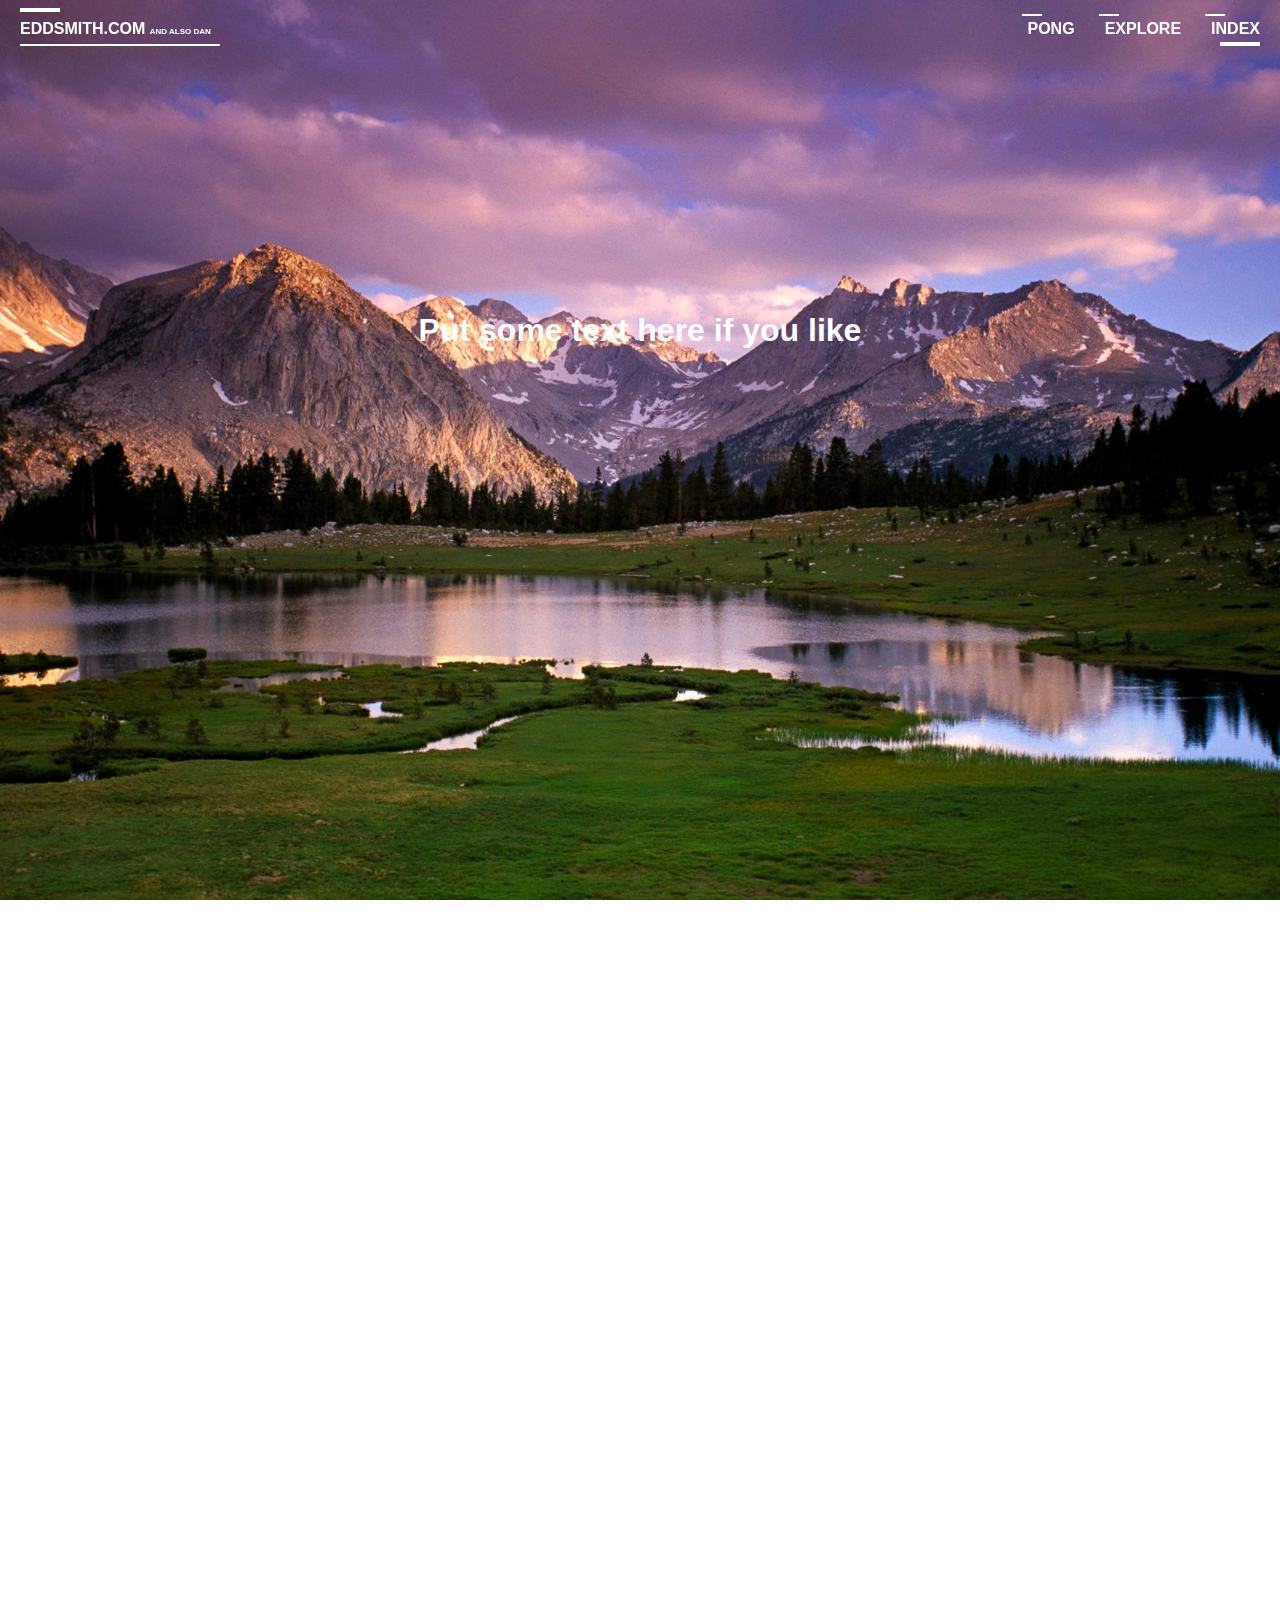
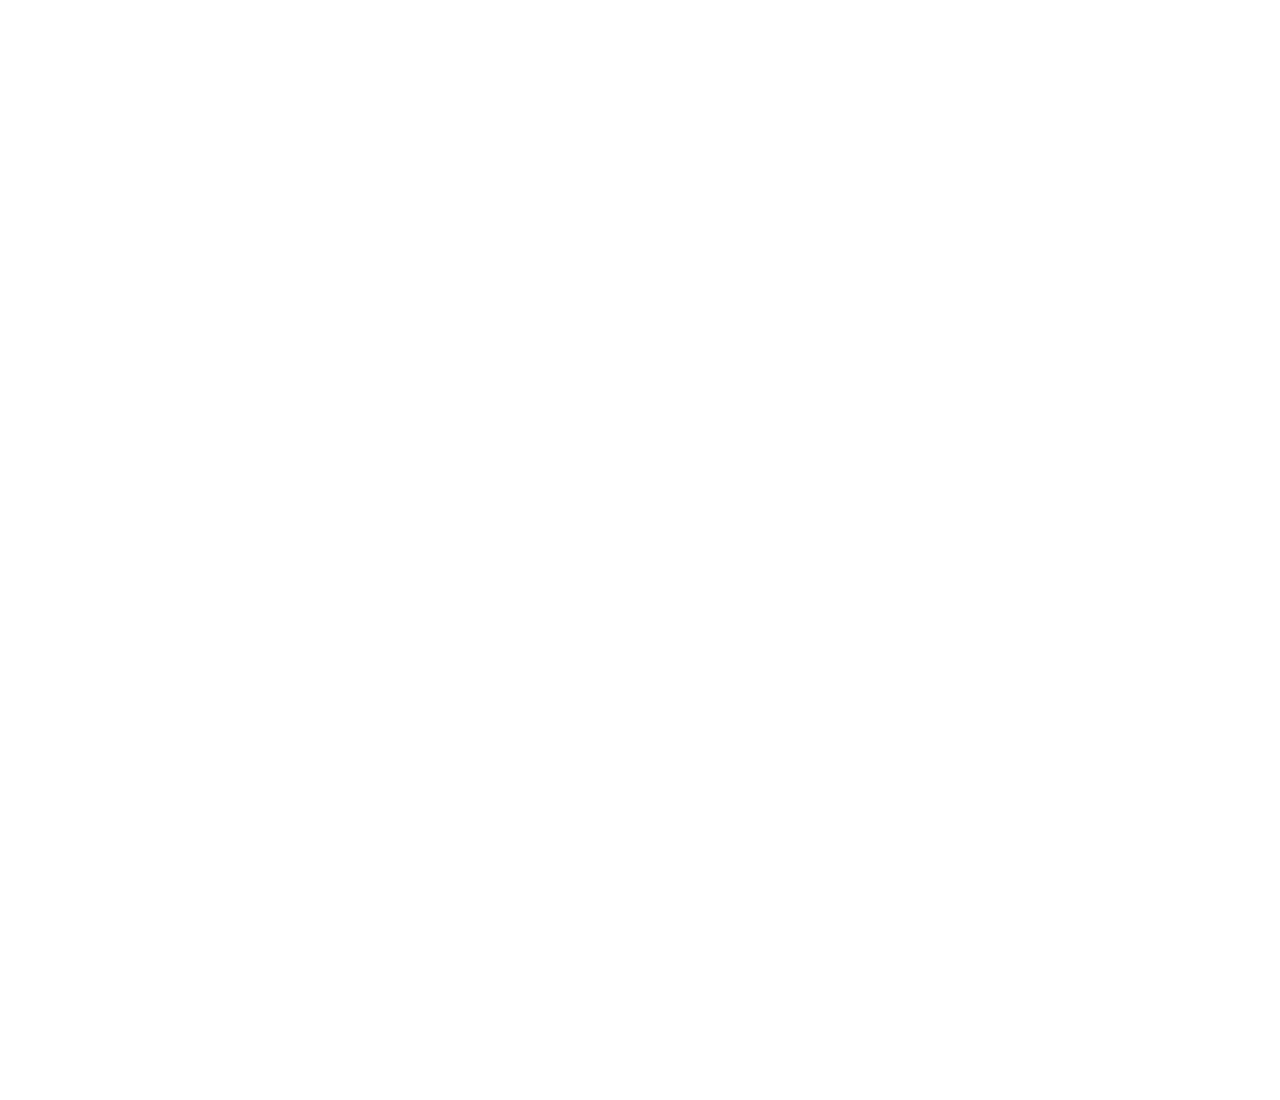
==== design2/index.html @ 84c5cac9 "first commit" ====
<head>
	<title>Edd Smid Official</title>
	<link rel="stylesheet" href="assets/css/main.css">
	<link rel="stylesheet" href="assets/css/header.css">
	<script src="https://ajax.googleapis.com/ajax/libs/jquery/3.2.1/jquery.min.js"></script>
	<script src="assets/js/main.js" type="text/javascript"></script>
</head>

<body>
	<header class="paralax">
		<h1 class="nav-button">Eddsmith.com <span style="font-size: 6pt;">and also dan</span></h1>
		<div>
			<p class="nav-button-first nav-button">index</p>
			<p class="nav-button">explore</p>
			<p class="nav-button">pong</p>
		</div>
	</header>
	<section class="slide slide1">
		<div class="slide-wrap slide-1-wrap">
			<div class="paralax-double">
				<h1>Put some text here if you like</h1>
				<div class="btn btn-red">
					<div>
						<p><a href="/quiz">70-480 quiz</a></p>
					</div>
				</div>
				<div class="btn btn-red">
					<div>
						<p><a class="explore-more-btn">Explore more</a></p>
					</div>
				</div>
			</div>
		</div>
	</section>
	<section class="slide slide2">
		<div class="slide-wrap slide-2-wrap">
			<div class="paralax-double">
				<div class="slide2_left">
					<h2>explore</h2>
					<p>Explore some projects i have been involved with.</p>
				</div>
				<div class="slide2_right">
					<div>
						<a href="/quiz">
							<h3>70-480</h3>
							<p>Dummy text at the moment see how adding text underneath the title works with these blocks.</p>
						</a>
					</div>	
					<div>
						<a href="#">
							<h3>Pulsant</h3>
						</a>
					</div>
					<div>
						<a href="#">
							<h3>Staysure</h3>
						</a>
					</div>
				</div>
			</div>
		</div>
	</section>
	<section class="slide slide3">
		<section class="pong-wrap">
			<div class="score">
				<h1>player<span class="player_score"></span>-<span class="opponent_score"></span>Computer</h1>
			</div>
			<div class="ball"></div>
			<div class="player"></div>
			<div class="opponent"></div>
		</section>
	</section>
</body>
---- design2/assets/css/main.css ----
body{
	margin: 0;
	padding: 0;
	font-family: helvetica;
}

a{
	text-decoration: none;
	color: white; 
}

p, h1, h2, h3{
	color: white;
}

p{
	font-weight: 600;
}

.btn{
	position: relative;
	margin: 0 auto 1rem auto;
	opacity: 0;
	border: 2px solid white;
	box-sizing: content-box;
	/*overflow-x: hidden;*/
	display: inline-block;

	animation-name: button-display;
	animation-duration: 2s;
	animation-fill-mode: forwards;
	animation-delay: 1s;
}

.btn div{
	overflow: hidden;
}

.btn:before{
	opacity: 0;
	content: "";
	position: absolute;
	top: -4px;
	left: 10px;
	width: 30px;
	height: 6px;
	background: white;
	transition: 0.3s all ease;

	animation: show-button-decal;
	animation-duration: 0.5s;
	animation-delay: 2s;
	animation-fill-mode: forwards;
}

.btn:hover:before{
	width: 90px;
}

@keyframes show-button-decal{
	0%{
		opacity: 0;
	}
	100%{
		opacity: 1;
	}
}

.btn p{
	text-transform: uppercase;
	margin: 10px auto;
	text-align: center;
	width: 200px;
	cursor: pointer;

	animation-name: offset-button-text;
	animation-duration: 2s;
	animation-fill-mode: forwards;
	animation-delay: 1s;
}

.btn-red{
	background: rgba(140,0,0,0.6);
	transition: 0.3s all ease;
}
.btn-red:hover{
	background: rgba(140,0,0,0.8);
}

.btn-yellow{
	background: rgba(130,82,0,0.6);
	transition: 0.3s all ease;
}
.btn-yellow:hover{
	background: rgba(130,82,0,0.8);
}

.btn-blue{
	background: rgba(0,0,1400,0.6);
	transition: 0.3s all ease;
}
.btn-blue:hover{
	background: rgba(0,0,140,0.8);
}

@keyframes button-display{
	0%{
		opacity: 1;
		width: 0;
	}
	100%{
		width: 200px;
		opacity: 1;
	}
}

@keyframes offset-button-text{
	0%{
		transform: translateX(-100px);
	}
	100%{
		transform: translateX(0px);
	}
}

.slide-wrap{
	position: absolute;
	top: 40%;
	left: 50%;
	transform: translate(-50%, -50%);
}

.slide{
	position: relative;
	width: 100%;
	height: 100vh;
	overflow: hidden;
	background-attachment: fixed;
	background-size: cover;
	background-position: bottom center;
}

.slide1{
	background-image: url(../images/BG_1.jpg);
	text-align: center;
}
.slide2{
	background-image: url(../images/BG_2.jpg);
}
.slide3{
	background-image: url(../images/BG_3.jpg);
	text-align: center;
}

/* SLIDE 1 START */

.slide-1-wrap{
	width: 95%;
}

/* SLIDE 1 END */


/* SLIDE 2 START */

.slide-2-wrap{
	width: 50%;
	min-width: 750px;
	height: 260px;
}

.slide-2-wrap > div{
	display: flex;
}

.slide2_left{
	height: 100%;
	flex: 1;
	box-sizing: border-box;
	padding: 0 2rem 0 0;
}

.slide2_left > h2{
	text-transform: uppercase;
	margin: 0.5rem 0 0 0;
	padding: 0 0 0.5rem 0;
	border-bottom: 2px solid white;
}
.slide2_left > h2:before{
	content: "";
	position: absolute;
	top: -2px;
	height: 6px;
	width: 60px;
	background: white;
}

.slide2_left > p{
	text-transform: uppercase;
	margin: 0.5rem 0;
	font-weight: 600;
	padding: 0 3rem 0 0;
}

.slide2_right{
	height: 100%;
	flex: 3;
	box-sizing: border-box;
	display: flex;
}

.slide2_right div{
	position: relative;
	flex: 1;
	margin: 0 8px;
	padding: 12px;
	border: 2px solid white;
	background: rgba(130,82,0,0.4);
	transition: 0.3s all ease;
}

.slide2_right > div:hover{
	background: rgba(130,82,0,0.8);
}

.slide2_right > div:before{
	content: "";
	position: absolute;
	width: 80px;
	height: 6px;
	top: -4px;
	background: white;
	transition: 0.3s all ease;
}

.slide2_right > div:hover:before{
	width: 120px
}

.slide2_right > div h3{
	text-transform: uppercase;
	margin: 0;
}

@media( max-width: 1024px ){
	.slide-2-wrap{
		width: 80%;
		min-width: 0;
	}

	.slide-2-wrap > div{
		display: block;
	}

	.slide2_left{
		height: auto;
		padding: 0 30% 1rem 0;;
	}

	.slide2_left > h2:before{
		top: -12px;
	}

	.slide2_right > div:before{
		top: calc(100% - 2px);
	}
}

@media( max-width: 668px ){
	.slide2_right{
		display: block;
	}

	.slide2_right > div{
		margin: 8px;
	}
}

/*
	PONG
*/
	.pong-wrap{
		width: 100%;
		height: 100%;
		position: relative;
	}

	.score{
		position: absolute;
		left: 50%;
		transform: translateX(-50%);
		color: white;
		text-transform: uppercase;
		font-size: 10px;
	}

	.score > h1{
		font-weight: 900;
		display: flex;
		align-items: center;
	}

	.player_score, .opponent_score{
		font-size: 48px;
		margin: 0 12px;
	}

	.ball{
		position: absolute;
		width: 20px;
		height: 20px;
		border-radius: 50%;
		background: white;
		margin: -10px 0 0 -10px;
	}

	.player, .opponent{
		position: absolute;
		width: 20px;
		height: 140px;
		background: white;
		margin-top: -70px;
	}

	.player{
		left: 60px;
		top: 50%;
	}

	.opponent{
		right: 60px;
		top: 50%;
	}
---- design2/assets/css/header.css ----
header{
	position: fixed;
	z-index: 9999999999999999;
	box-sizing: border-box;
	width: 100%;
	padding: 20px;
}

header > div > p, header > h1{
	float: right;
	margin: 0;
	padding: 0 0 0 30px;
	text-transform: uppercase;
	cursor: pointer;
	font-size: 12pt;
}

header > h1{
	margin: 0;
	padding: 0 30px 6px 0;
	float: left;
}

header > h1:before{
	content: "";
	position: absolute;
	height: 4px;
	width: 40px;
	background: white;
	top: 8px;
	transition: 0.3s all ease;
}
header > h1:hover:before{
	width: 200px;
}

header > h1:after{
	content: "";
	position: absolute;
	height: 2px;
	width: 200px;
	background: white;
	top: 44px;	
	left: 20px;
	transition: 0.3s all ease;
}

header > h1:hover:after{
	width: 40px;
}

header p{
	position: relative;
}

header p:after{
	content: "";
	position: absolute;
	top: -6px;
	left: 24px;
	height: 2px;
	width: 20px;
	background: white;
	transition: 0.3s all ease;	
}

header p:hover:after{
	width: 40px;
}

header .nav-button-first:before{
	content: "";
	position: absolute;
	bottom: -8px;
	right: 0;
	height: 4px;
	width: 40px;
	background: white;
	transition: 0.3s all ease;
}

header > div:hover > .nav-button-first:before{
	width: 200px;	
}

@media ( max-width: 668px ) {
	header > h1{
		width: 100%;
	}

	header > h1:after{
		width: calc(100% - 40px);
	}

	header > h1:hover:after{
		width: calc(100% - 40px);
	}

	header > div > p{
		padding: 8px 0 0 30px;
	}

	header > div > p:after{
		display: none;
	}
}
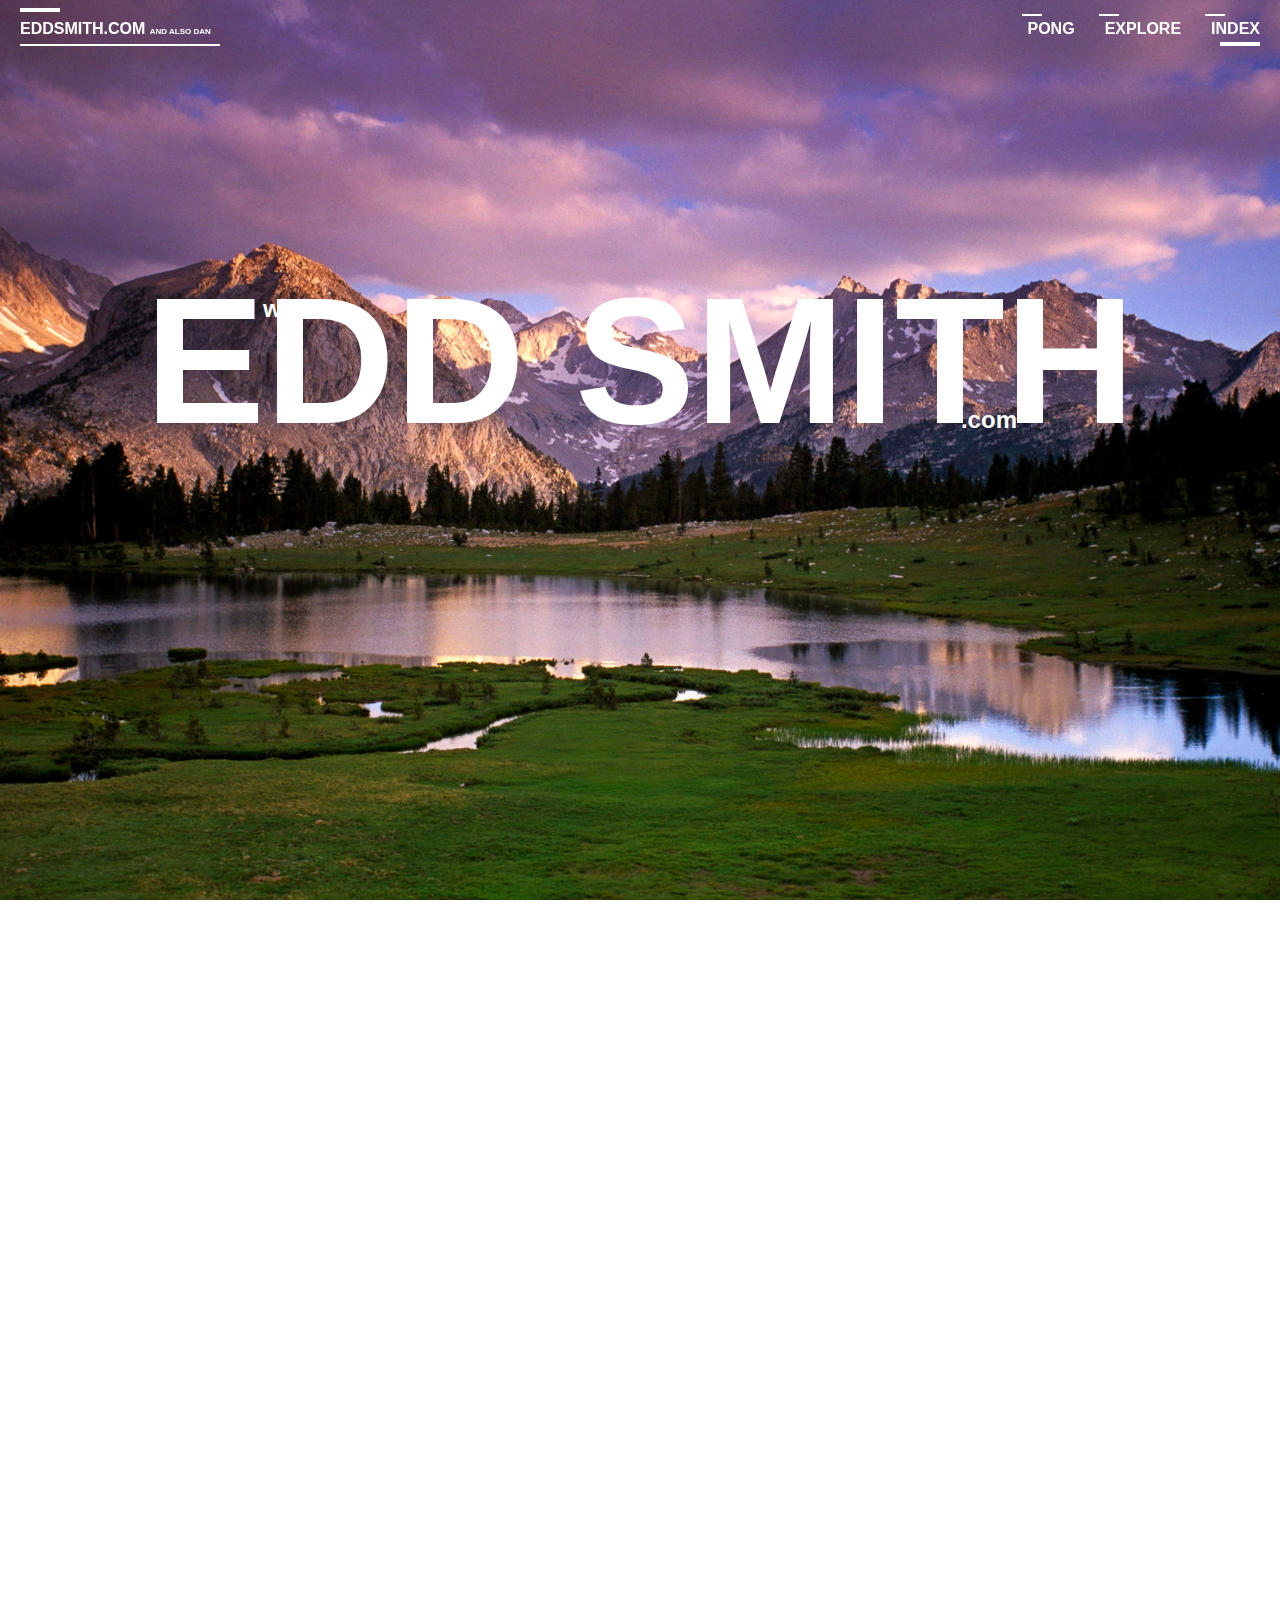
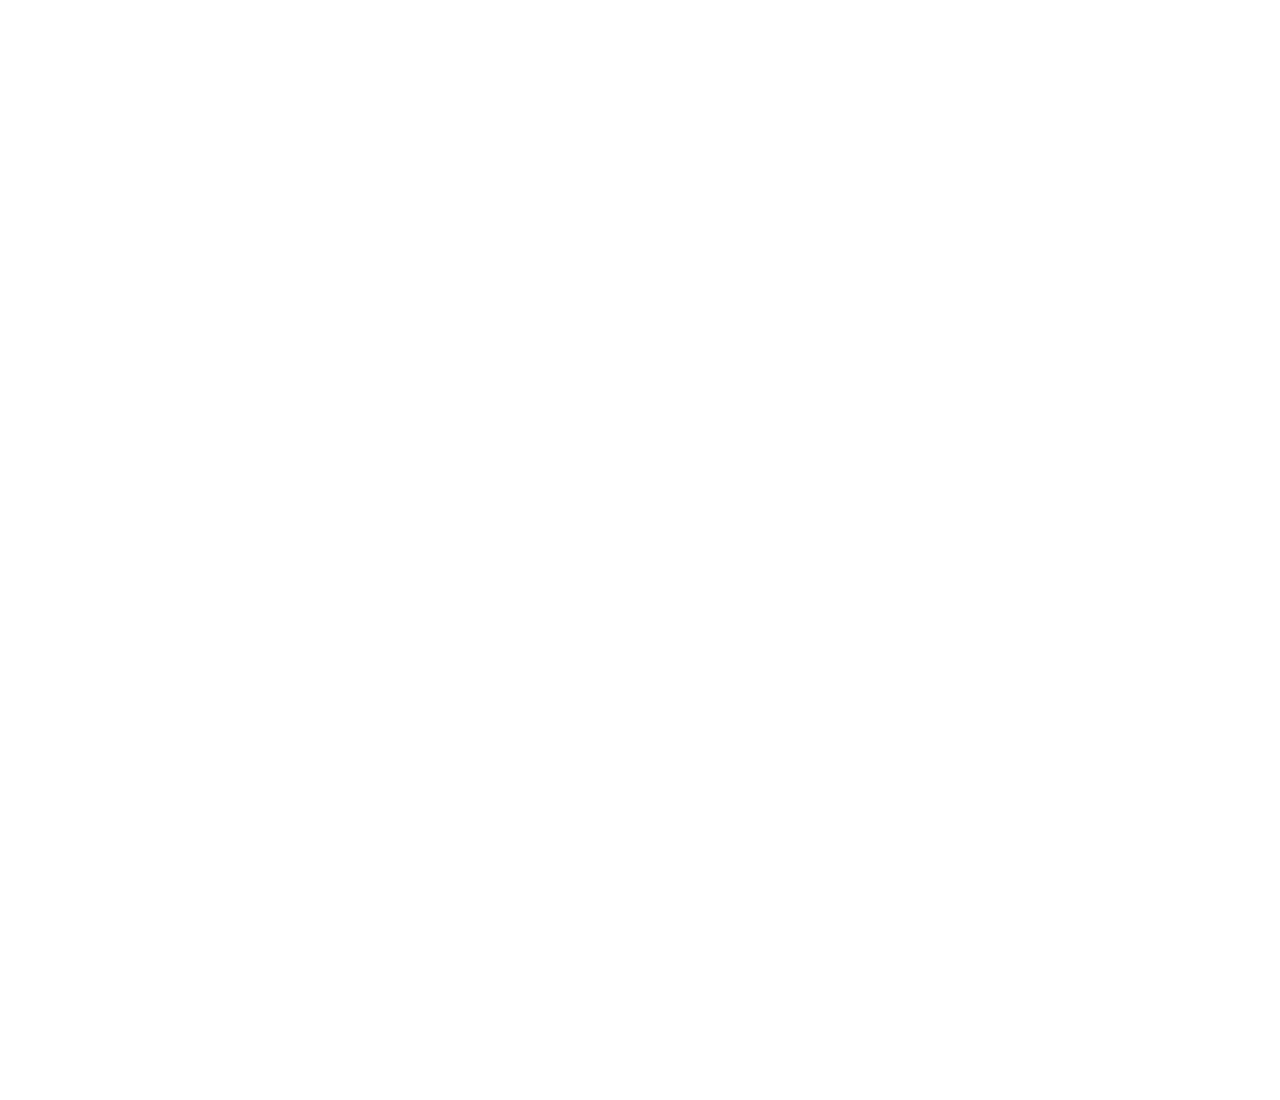
==== commit 7ebf2288: "title" ====
--- a/design2/index.html
+++ b/design2/index.html
@@ -18,17 +18,7 @@
 	<section class="slide slide1">
 		<div class="slide-wrap slide-1-wrap">
 			<div class="paralax-double">
-				<h1>Put some text here if you like</h1>
-				<div class="btn btn-red">
-					<div>
-						<p><a href="/quiz">70-480 quiz</a></p>
-					</div>
-				</div>
-				<div class="btn btn-red">
-					<div>
-						<p><a class="explore-more-btn">Explore more</a></p>
-					</div>
-				</div>
+				<h1>EDD SMITH</h1>
 			</div>
 		</div>
 	</section>
--- a/design2/assets/css/main.css
+++ b/design2/assets/css/main.css
@@ -158,6 +158,28 @@
 	width: 95%;
 }
 
+.slide1 h1{
+	font-weight: 900;
+	font-size: 180px;
+	margin: 0;
+	position: relative;
+}
+
+.slide1 h1:before{
+	content: "www.";
+	position: absolute;
+	left: 19%;
+	top: 38px;
+	font-size: 24px;
+}
+
+.slide1 h1:after{
+	content: ".com";
+	position: absolute;
+	right: 19%;
+	bottom: 30px;
+	font-size: 24px;
+}
 /* SLIDE 1 END */
 
 
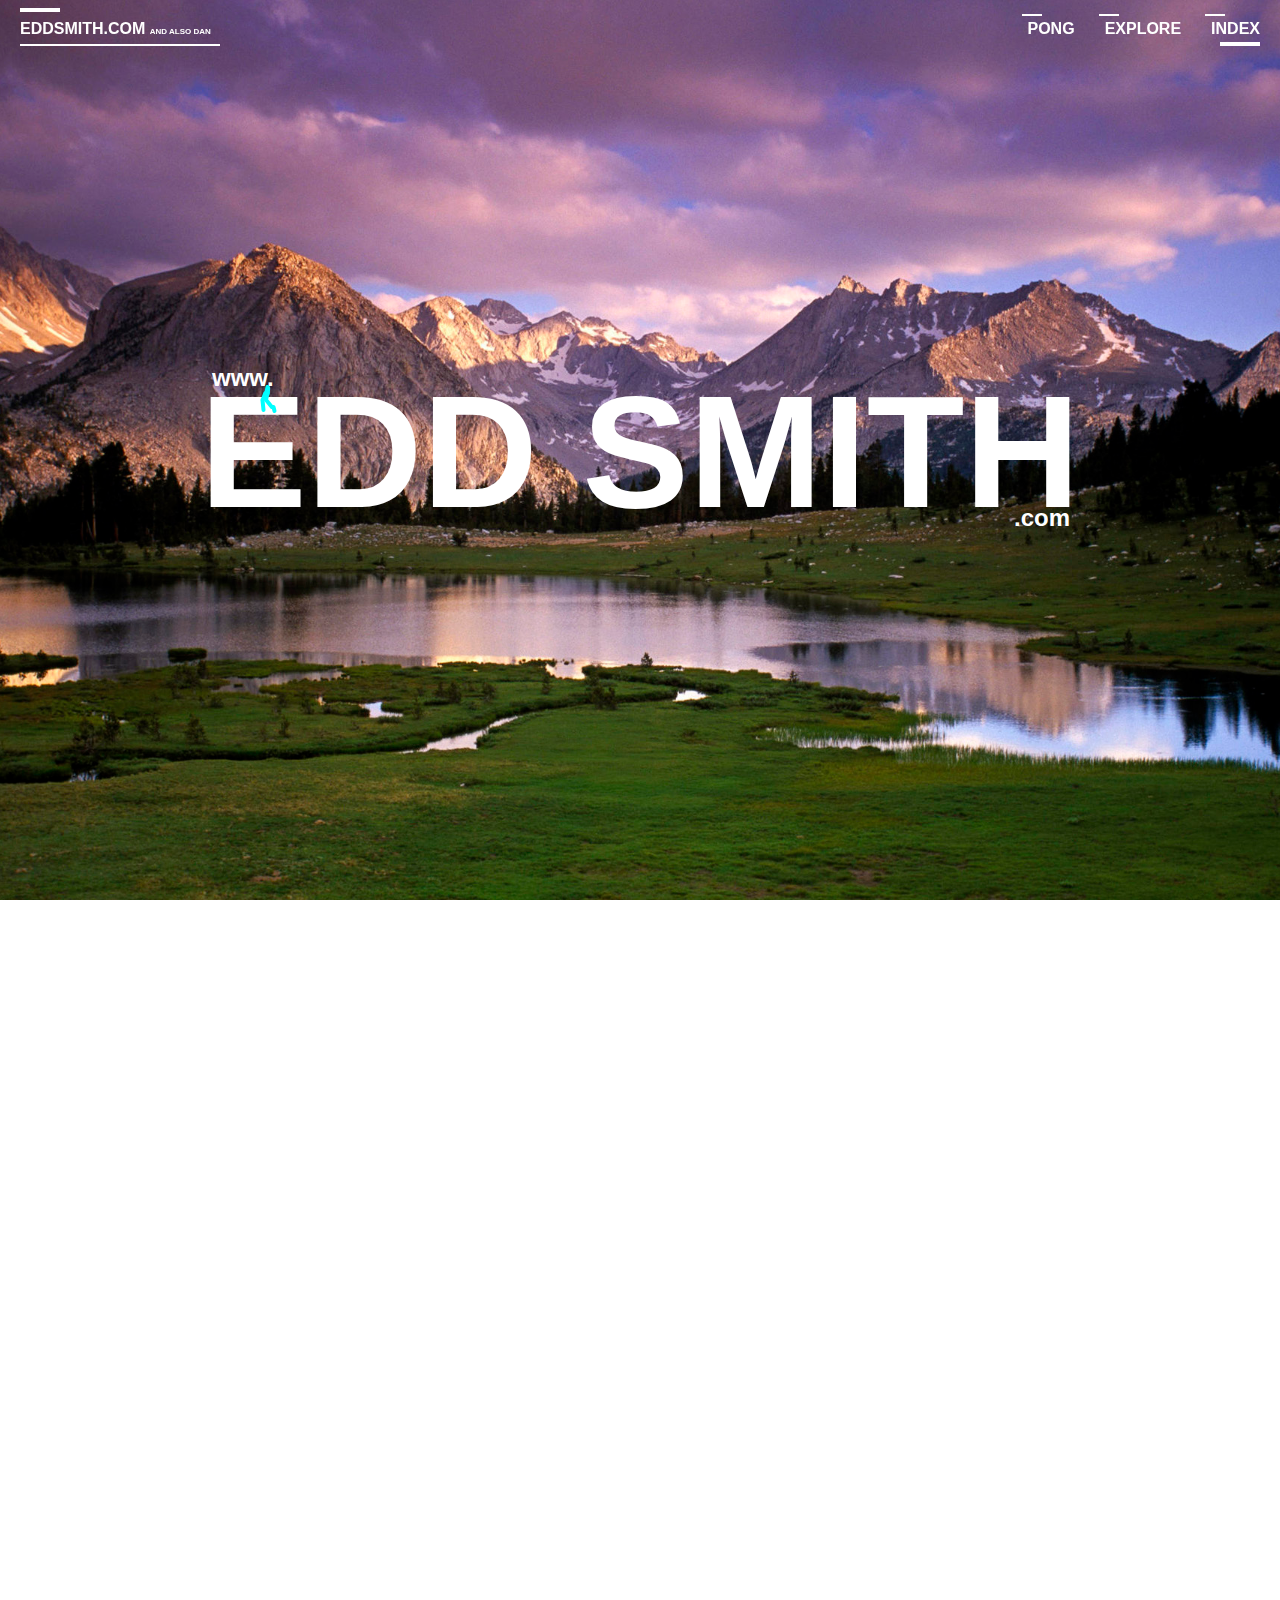
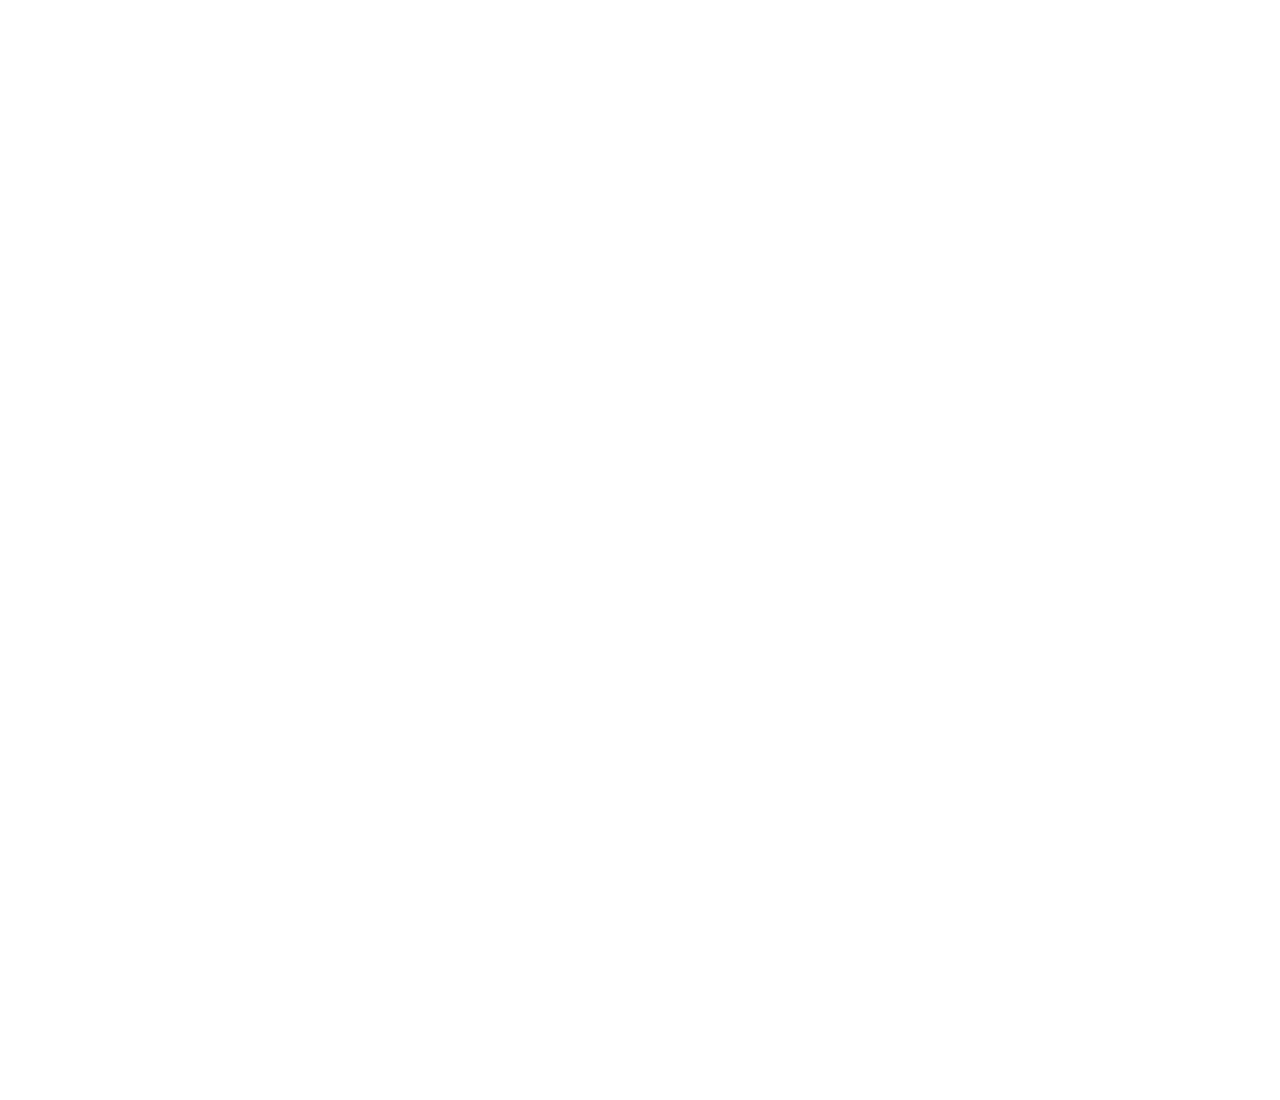
==== commit a917c3b3: "things" ====
--- a/design2/index.html
+++ b/design2/index.html
@@ -2,6 +2,7 @@
 	<title>Edd Smid Official</title>
 	<link rel="stylesheet" href="assets/css/main.css">
 	<link rel="stylesheet" href="assets/css/header.css">
+	<link rel="stylesheet" href="assets/css/lightning.css">
 	<script src="https://ajax.googleapis.com/ajax/libs/jquery/3.2.1/jquery.min.js"></script>
 	<script src="assets/js/main.js" type="text/javascript"></script>
 </head>
@@ -18,7 +19,10 @@
 	<section class="slide slide1">
 		<div class="slide-wrap slide-1-wrap">
 			<div class="paralax-double">
-				<h1>EDD SMITH</h1>
+				<h1 class="shocking">
+					<span>EDD</span> <span>SMITH</span>
+					<section class="buzzbuzz"></section>
+				</h1>
 			</div>
 		</div>
 	</section>
--- a/design2/assets/css/main.css
+++ b/design2/assets/css/main.css
@@ -23,7 +23,6 @@
 	opacity: 0;
 	border: 2px solid white;
 	box-sizing: content-box;
-	/*overflow-x: hidden;*/
 	display: inline-block;
 
 	animation-name: button-display;
@@ -158,27 +157,81 @@
 	width: 95%;
 }
 
+.slide-1-wrap > div{
+	display: flex;
+	justify-content: center;
+}
+
 .slide1 h1{
-	font-weight: 900;
-	font-size: 180px;
+	font-size: 160px;
 	margin: 0;
-	position: relative;
+	position: absolute;
+	width: auto;
+}
+
+.slide1 span{
+	width: auto;
 }
 
 .slide1 h1:before{
 	content: "www.";
 	position: absolute;
-	left: 19%;
-	top: 38px;
+	left: 12px;
+	top: 4px;
 	font-size: 24px;
 }
 
 .slide1 h1:after{
 	content: ".com";
 	position: absolute;
-	right: 19%;
-	bottom: 30px;
+	right: 10px;
+	bottom: 12px;
 	font-size: 24px;
+}
+
+@media(max-width: 1024px){
+	.slide1 h1{
+		font-size: 120px;
+	}
+
+	.slide1 h1:before{
+		left: 10px;
+		top: -4px;
+	}
+
+	.slide1 h1:after{
+		right: 6px;
+		bottom:  3px;
+	}
+}
+
+
+@media(max-width: 768px){
+	.slide1 h1{
+		font-size: 90px;
+		width: 80%;
+	}
+
+	.slide1 span{
+		display: block;
+		width: 100%;
+		text-align: left;
+	}
+
+	.slide1 span:nth-child(2){
+		text-align: right;
+		transform: translateY(-30px);
+	}
+
+	.slide1 h1:before{
+		left: 8px;
+		top: -11px;
+	}
+
+	.slide1 h1:after{
+		right: 4px;
+		bottom:  26px;
+	}
 }
 /* SLIDE 1 END */
 
--- a/design2/assets/css/lightning.css
+++ b/design2/assets/css/lightning.css
@@ -0,0 +1,27 @@
+.buzzbuzz{
+	width: 100%;
+	height: 100%;
+	position: absolute;
+	top: 0;
+}
+
+.lightning{
+	position: absolute;
+	background: #0ff;
+	width: 4px;
+	border-radius: 2px;
+
+	animation-name: lightning;
+	animation-duration: 0.5s;
+	animation-fill-mode: forwards;
+}
+
+@keyframes lightning{
+	0%{
+		opacity: 1;
+	}
+	100%{
+		opacity: 0;
+		display: none;
+	}
+}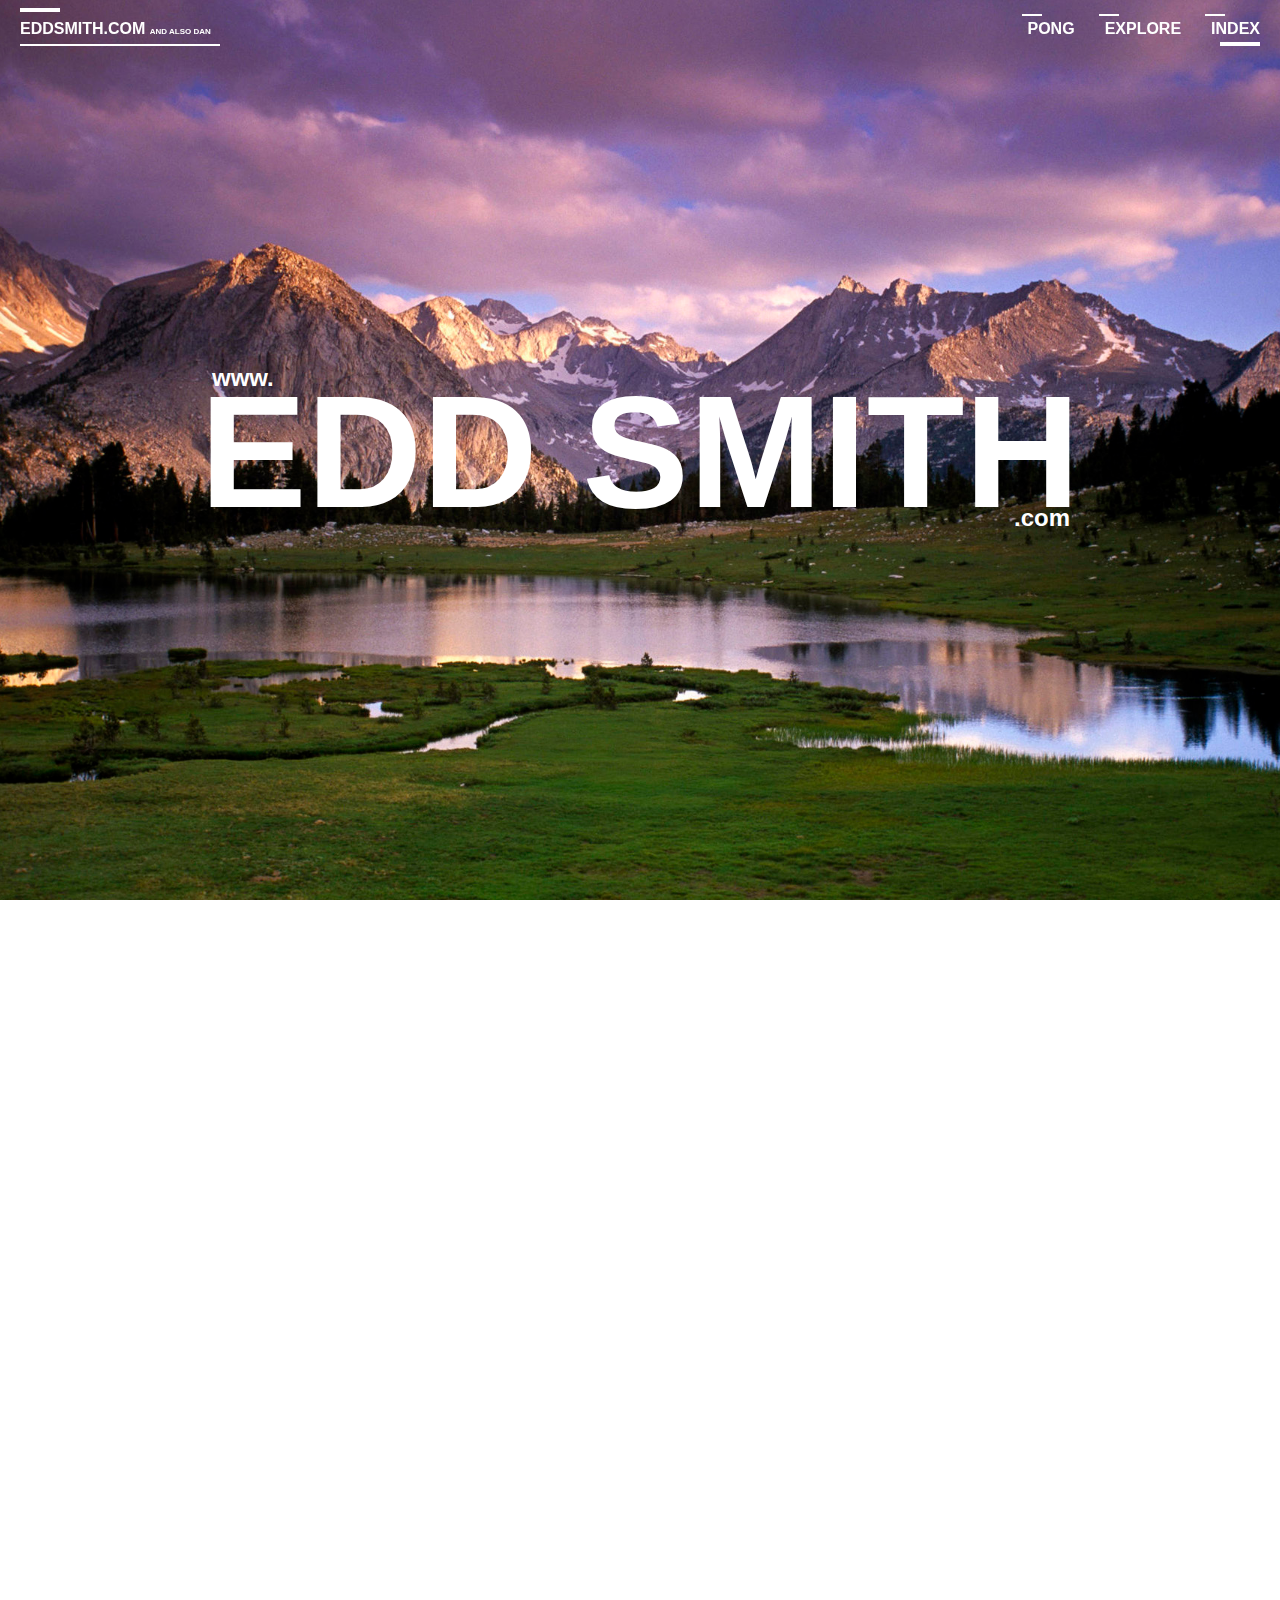
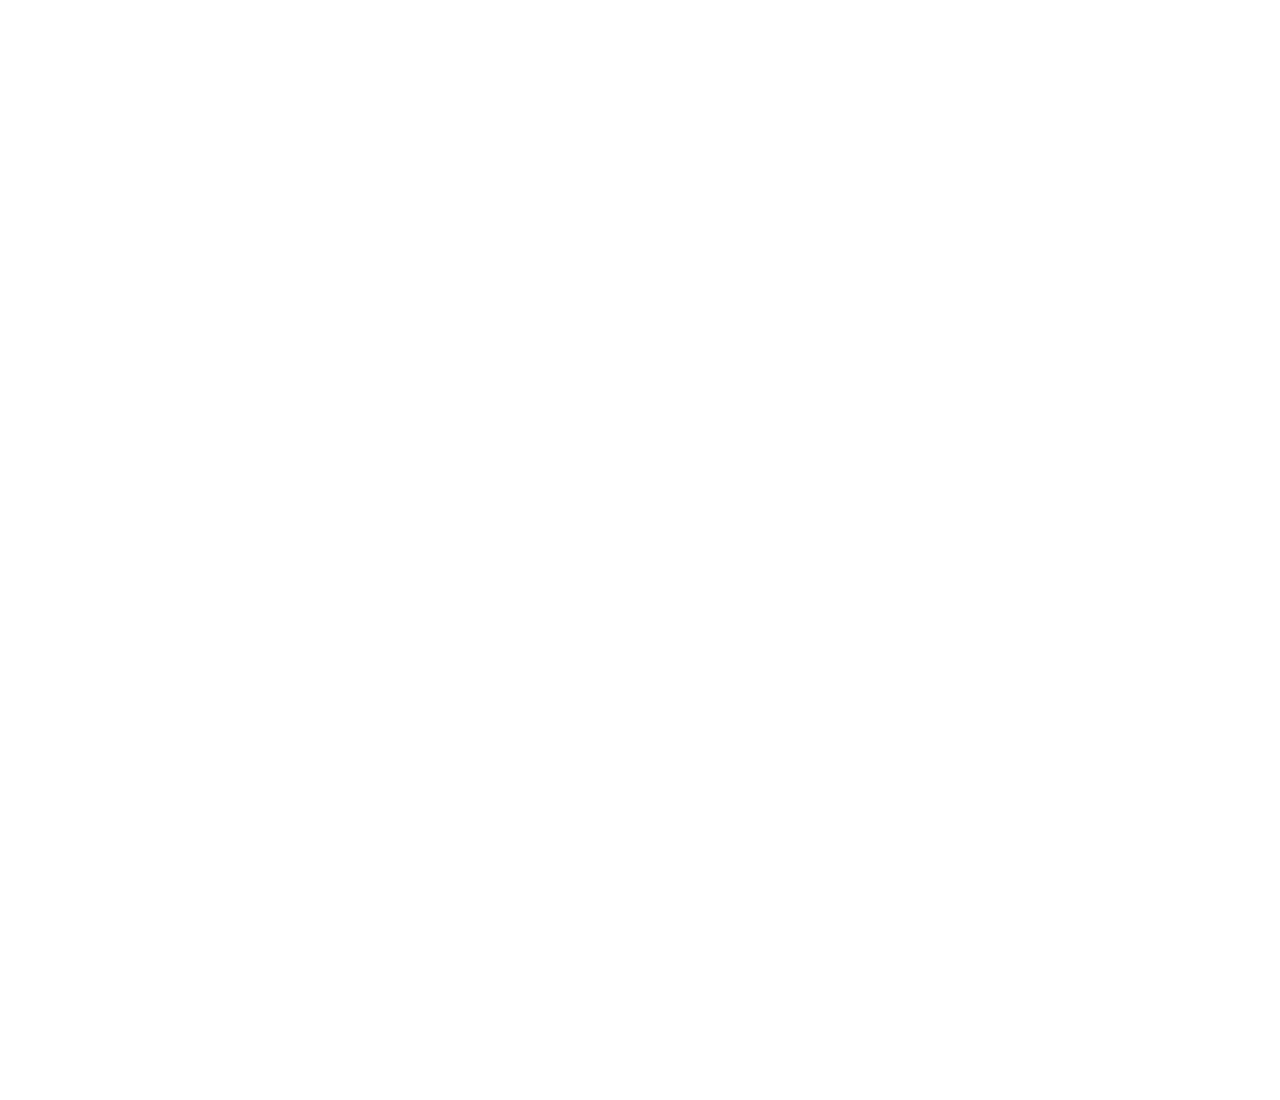
==== commit ca707e11: "added lightning and changes some styling" ====
--- a/design2/index.html
+++ b/design2/index.html
@@ -3,8 +3,12 @@
 	<link rel="stylesheet" href="assets/css/main.css">
 	<link rel="stylesheet" href="assets/css/header.css">
 	<link rel="stylesheet" href="assets/css/lightning.css">
+	<link rel="stylesheet" href="assets/css/fire.css">
 	<script src="https://ajax.googleapis.com/ajax/libs/jquery/3.2.1/jquery.min.js"></script>
 	<script src="assets/js/main.js" type="text/javascript"></script>
+	<script src="assets/js/pong.js" type="text/javascript"></script>
+	<script src="assets/js/lightning.js" type="text/javascript"></script>
+	<script src="assets/js/fire.js" type="text/javascript"></script>
 </head>
 
 <body>
@@ -17,14 +21,21 @@
 		</div>
 	</header>
 	<section class="slide slide1">
+		
+		
+		
+
 		<div class="slide-wrap slide-1-wrap">
+			<section class="buzzbuzz paralax"></section>
 			<div class="paralax-double">
 				<h1 class="shocking">
 					<span>EDD</span> <span>SMITH</span>
-					<section class="buzzbuzz"></section>
+
 				</h1>
 			</div>
 		</div>
+
+		<!-- <div class="fire-wrap paralax-double"></div> -->
 	</section>
 	<section class="slide slide2">
 		<div class="slide-wrap slide-2-wrap">
--- a/design2/assets/css/main.css
+++ b/design2/assets/css/main.css
@@ -167,10 +167,13 @@
 	margin: 0;
 	position: absolute;
 	width: auto;
+	box-sizing: border-box;
 }
 
 .slide1 span{
 	width: auto;
+	position: relative;
+	z-index: 99;
 }
 
 .slide1 h1:before{
--- a/design2/assets/css/lightning.css
+++ b/design2/assets/css/lightning.css
@@ -3,17 +3,19 @@
 	height: 100%;
 	position: absolute;
 	top: 0;
+	margin-top: -20%;
 }
 
 .lightning{
 	position: absolute;
-	background: #0ff;
+	background: #fff;
 	width: 4px;
 	border-radius: 2px;
 
 	animation-name: lightning;
-	animation-duration: 0.5s;
+	animation-duration: 1s;
 	animation-fill-mode: forwards;
+	animation-delay: 0s;
 }
 
 @keyframes lightning{
--- a/design2/assets/css/fire.css
+++ b/design2/assets/css/fire.css
@@ -0,0 +1,33 @@
+.fire-wrap{
+	height: 100%;
+	width: 100%;
+	position: absolute;
+	top: 0;
+}
+
+.fire{
+	position: absolute;
+	opacity: 0.4;
+	border-radius: 50%;
+	z-index: 99999;
+
+	animation-name: fire;
+	animation-duration: 0.9s;
+	animation-iteration-count: 1;
+	animation-fill-mode: forwards;
+}
+
+@keyframes fire{
+	0%{
+		transform: translate(-50%, calc(-50% - 0px)) scale(1);
+	}
+	99%{
+		transform: translate(-50%, calc(-50% - 110px)) scale(0);
+		opacity: 0;
+	}
+	100%{
+		transform: translate(-50%, calc(-50% - 110px)) scale(0);
+		display: none;
+		opacity: 0;
+	}
+}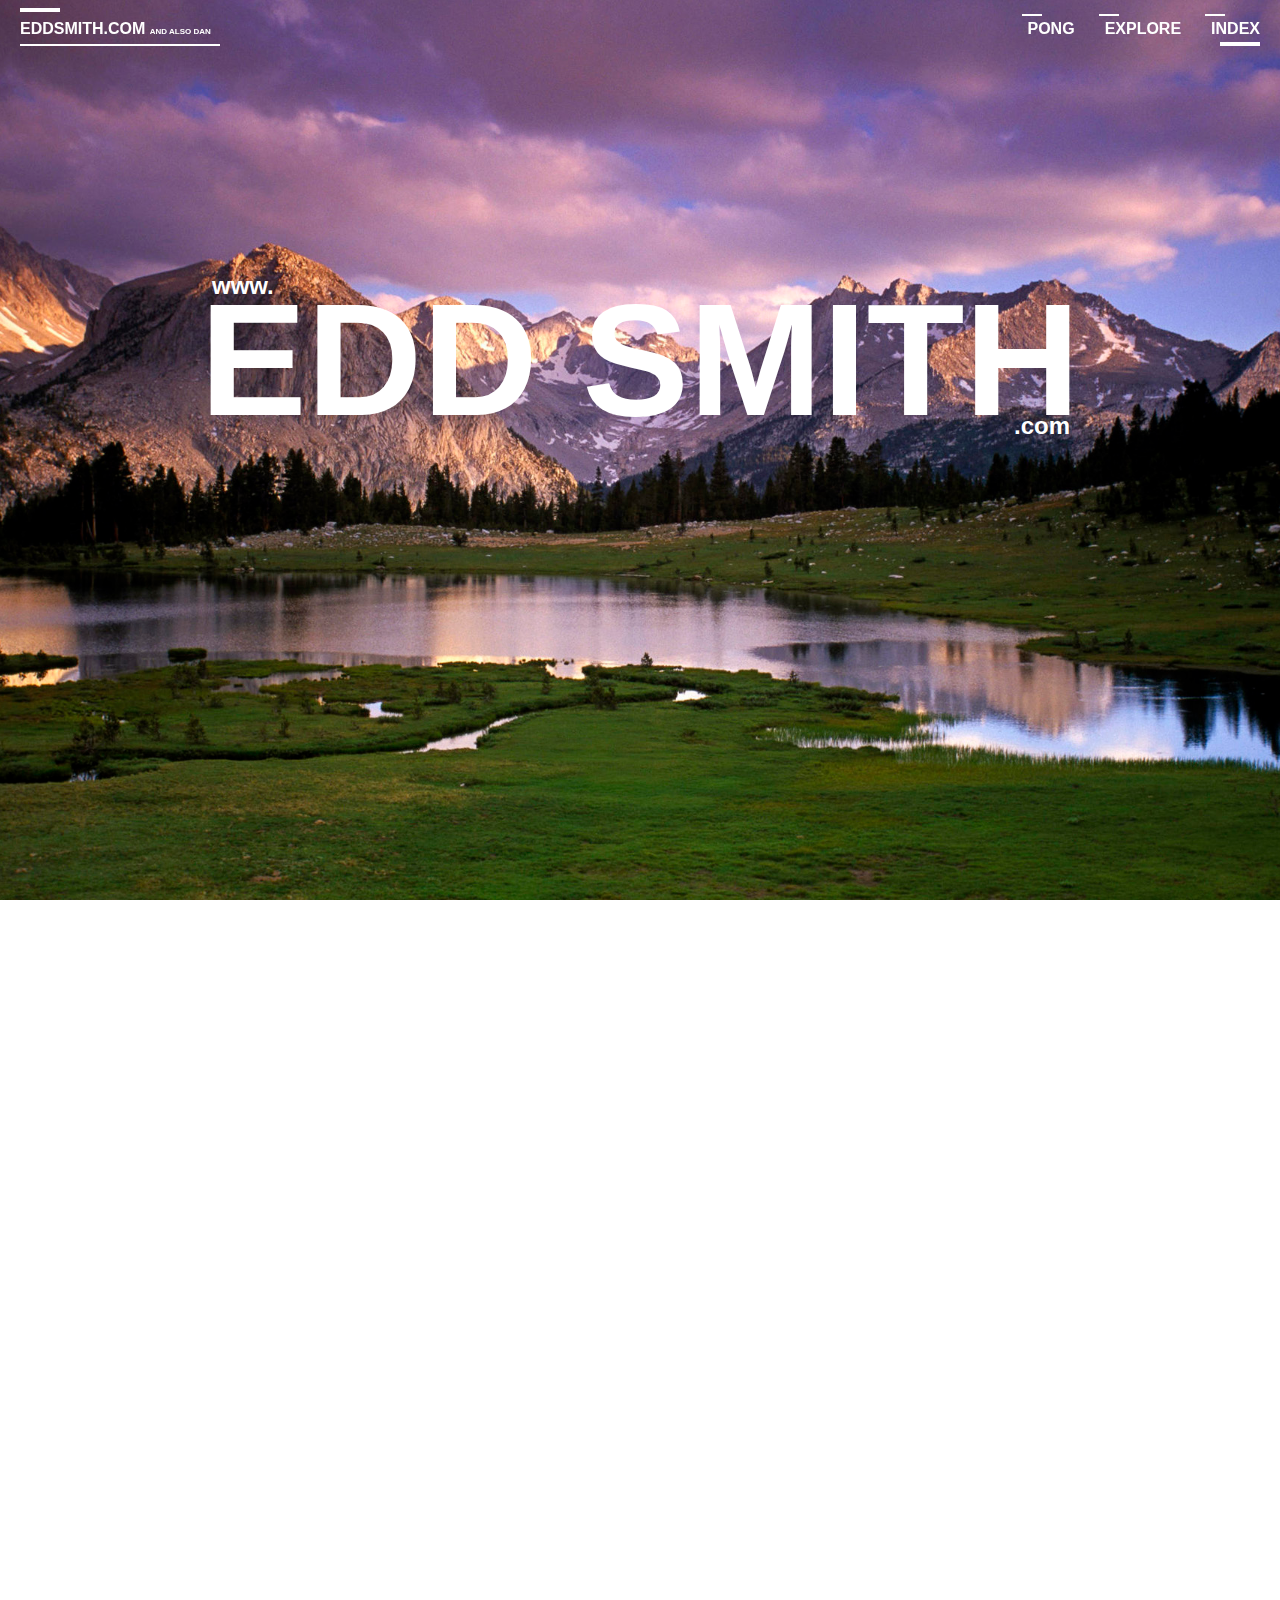
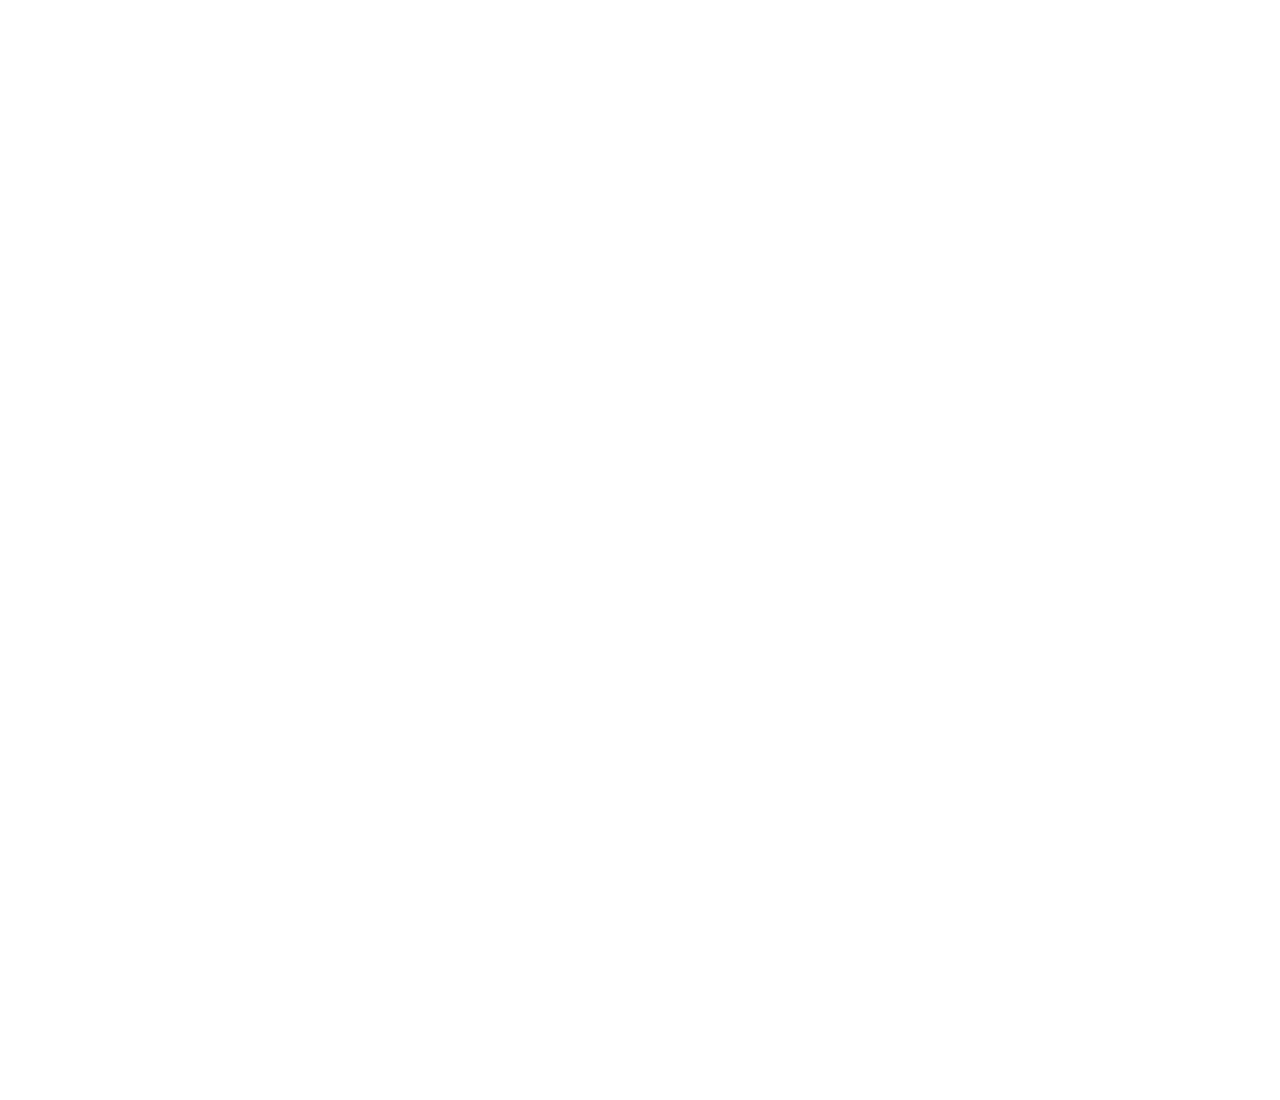
==== commit a9b2db39: "stuff" ====
--- a/design2/index.html
+++ b/design2/index.html
@@ -9,6 +9,7 @@
 	<script src="assets/js/pong.js" type="text/javascript"></script>
 	<script src="assets/js/lightning.js" type="text/javascript"></script>
 	<script src="assets/js/fire.js" type="text/javascript"></script>
+	<script src="assets/js/konami.js" type="text/javascript"></script>
 </head>
 
 <body>
@@ -21,13 +22,10 @@
 		</div>
 	</header>
 	<section class="slide slide1">
-		
-		
-		
 
 		<div class="slide-wrap slide-1-wrap">
 			<section class="buzzbuzz paralax"></section>
-			<div class="paralax-double">
+			<div class="title paralax-double">
 				<h1 class="shocking">
 					<span>EDD</span> <span>SMITH</span>
 
@@ -75,4 +73,5 @@
 			<div class="opponent"></div>
 		</section>
 	</section>
+	<img class="shipit" src="assets/images/Kermit.png">
 </body>--- a/design2/assets/css/main.css
+++ b/design2/assets/css/main.css
@@ -15,6 +15,13 @@
 
 p{
 	font-weight: 600;
+}
+
+.shipit{
+	position: fixed;
+	bottom: 100%;
+	right: 20px;
+	transition: 1s all linear;
 }
 
 .btn{
@@ -165,7 +172,7 @@
 .slide1 h1{
 	font-size: 160px;
 	margin: 0;
-	position: absolute;
+	position: relative;
 	width: auto;
 	box-sizing: border-box;
 }
--- a/design2/assets/css/lightning.css
+++ b/design2/assets/css/lightning.css
@@ -1,9 +1,7 @@
 .buzzbuzz{
 	width: 100%;
-	height: 100%;
 	position: absolute;
 	top: 0;
-	margin-top: -20%;
 }
 
 .lightning{
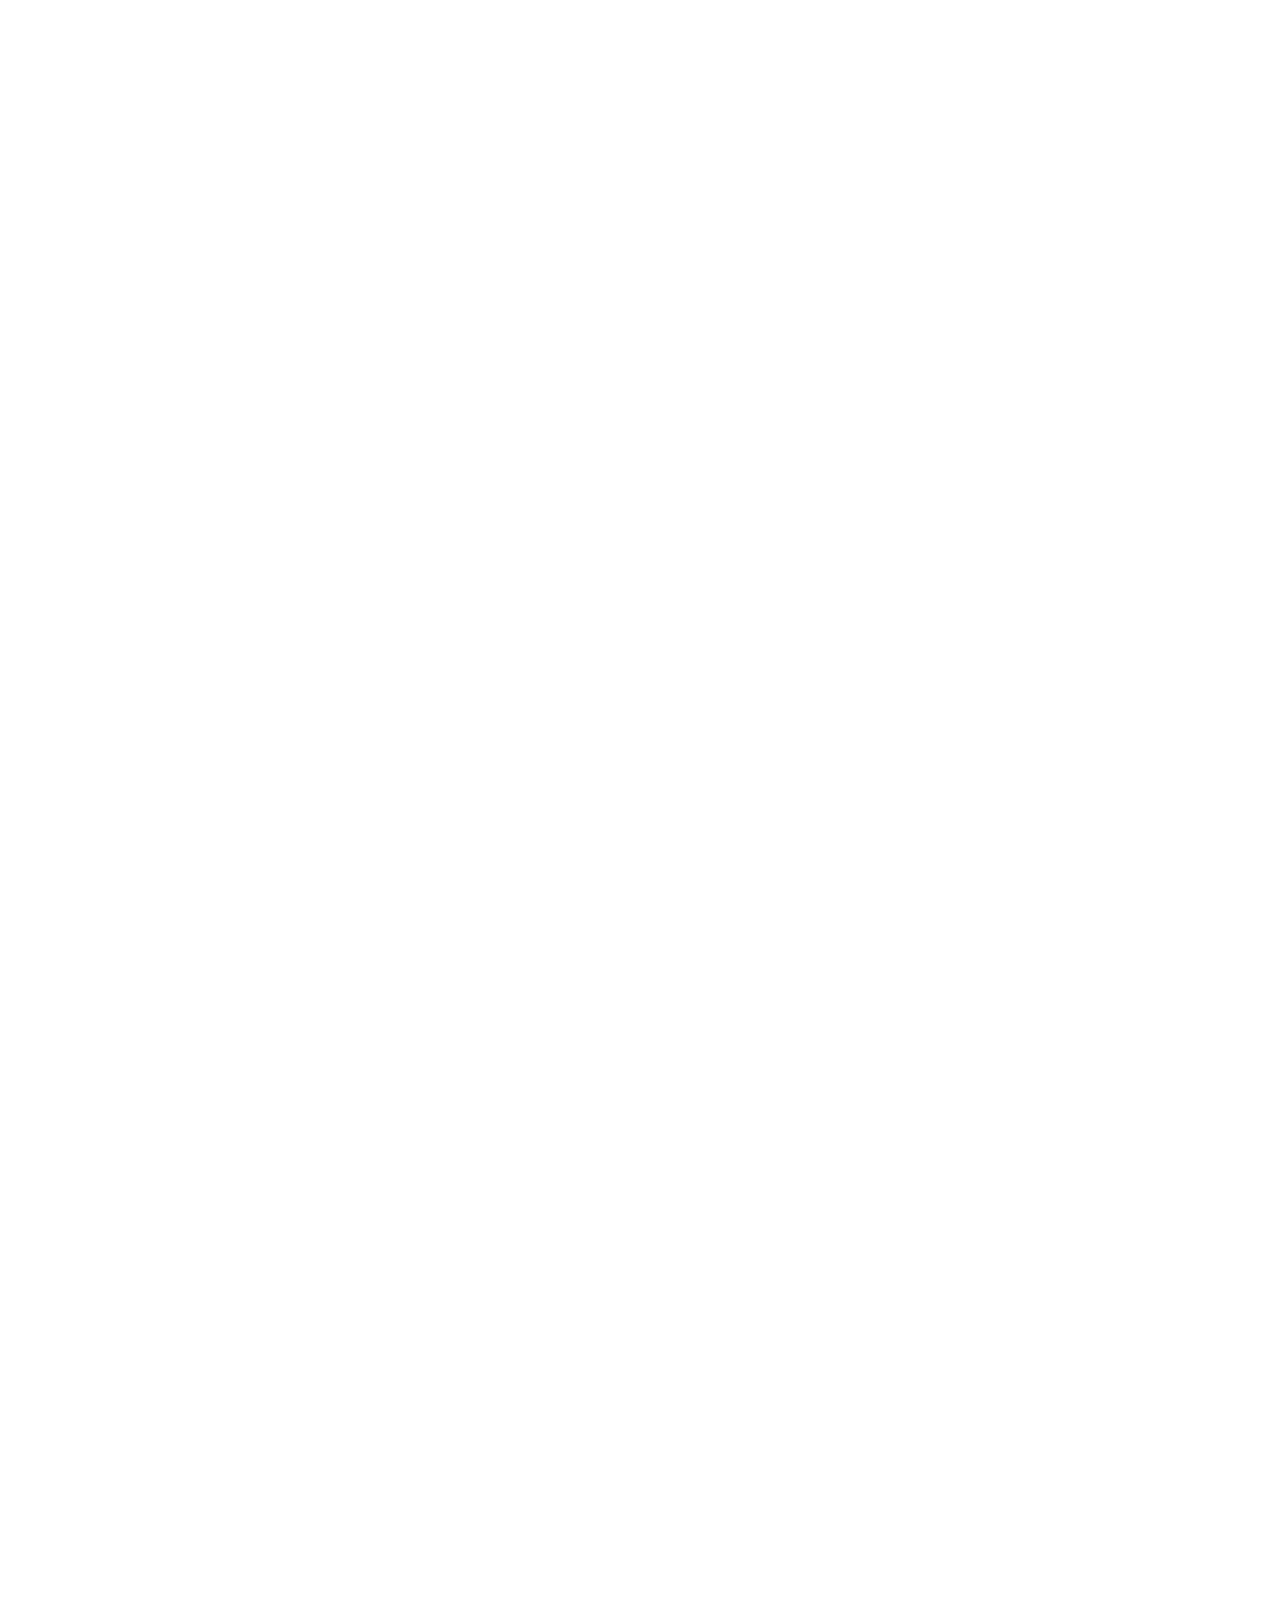
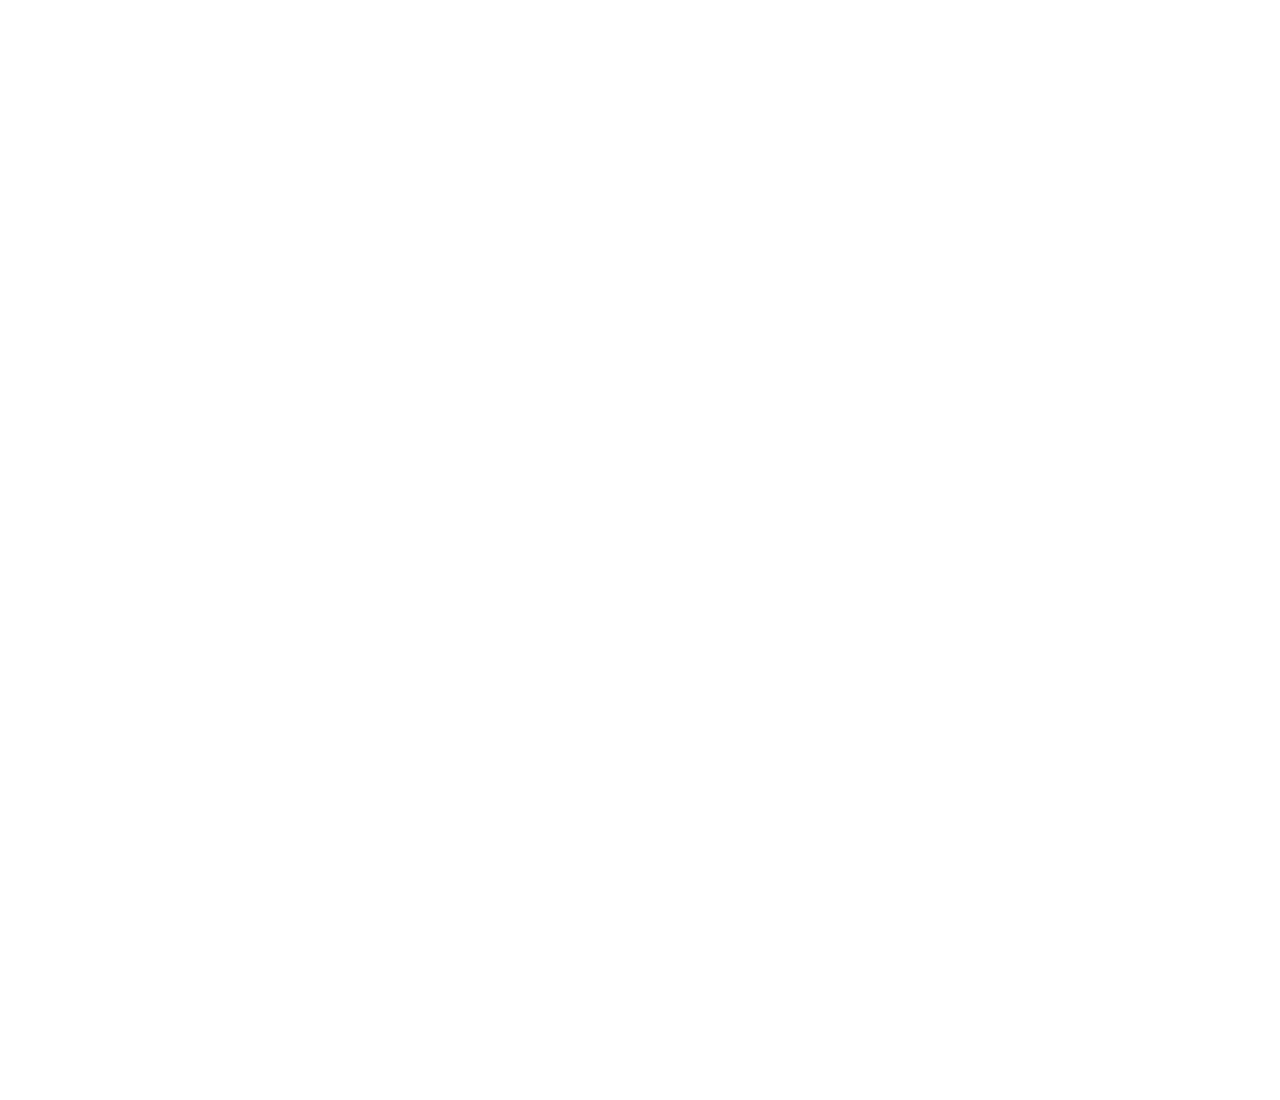
==== commit e122a403: "new design n shit" ====
--- a/design2/index.html
+++ b/design2/index.html
@@ -7,7 +7,7 @@
 	<script src="https://ajax.googleapis.com/ajax/libs/jquery/3.2.1/jquery.min.js"></script>
 	<script src="assets/js/main.js" type="text/javascript"></script>
 	<script src="assets/js/pong.js" type="text/javascript"></script>
-	<script src="assets/js/lightning.js" type="text/javascript"></script>
+	<!-- <script src="assets/js/lightning.js" type="text/javascript"></script> -->
 	<script src="assets/js/fire.js" type="text/javascript"></script>
 	<script src="assets/js/konami.js" type="text/javascript"></script>
 </head>
@@ -28,7 +28,6 @@
 			<div class="title paralax-double">
 				<h1 class="shocking">
 					<span>EDD</span> <span>SMITH</span>
-
 				</h1>
 			</div>
 		</div>
--- a/design2/assets/css/main.css
+++ b/design2/assets/css/main.css
@@ -15,6 +15,26 @@
 
 p{
 	font-weight: 600;
+}
+
+.kermit-rain{
+	position: fixed;
+	top: 0;
+	height: 40px;
+
+	animation-name: kermit-rain;
+	animation-duration: 2s;
+	animation-timing-function: ease-in;
+	animation-fill-mode: forwards;
+}
+
+@keyframes kermit-rain{
+	from{
+		top: -40px;
+	}
+	to{
+		top: calc(100% + 40px);
+	}
 }
 
 .shipit{
--- a/design2/assets/css/header.css
+++ b/design2/assets/css/header.css
@@ -13,6 +13,7 @@
 	text-transform: uppercase;
 	cursor: pointer;
 	font-size: 12pt;
+	color: white;
 }
 
 header > h1{
